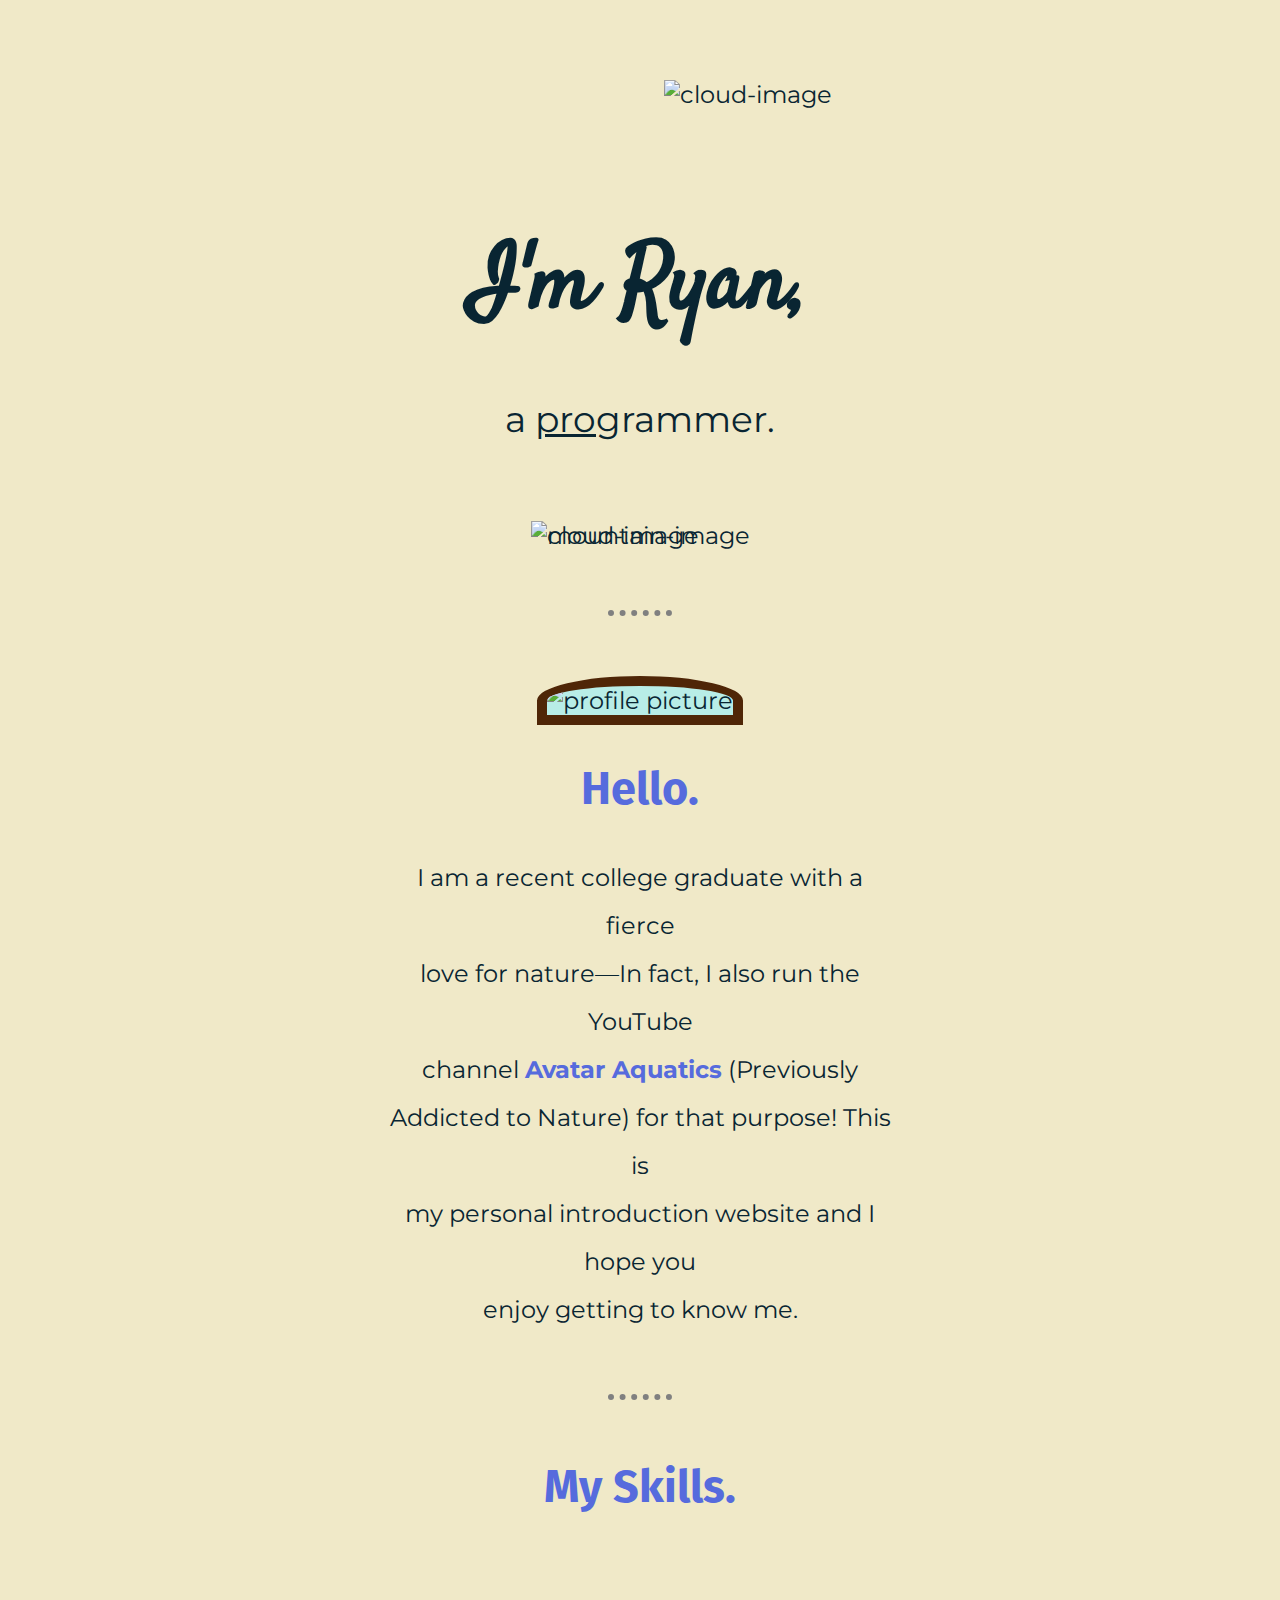
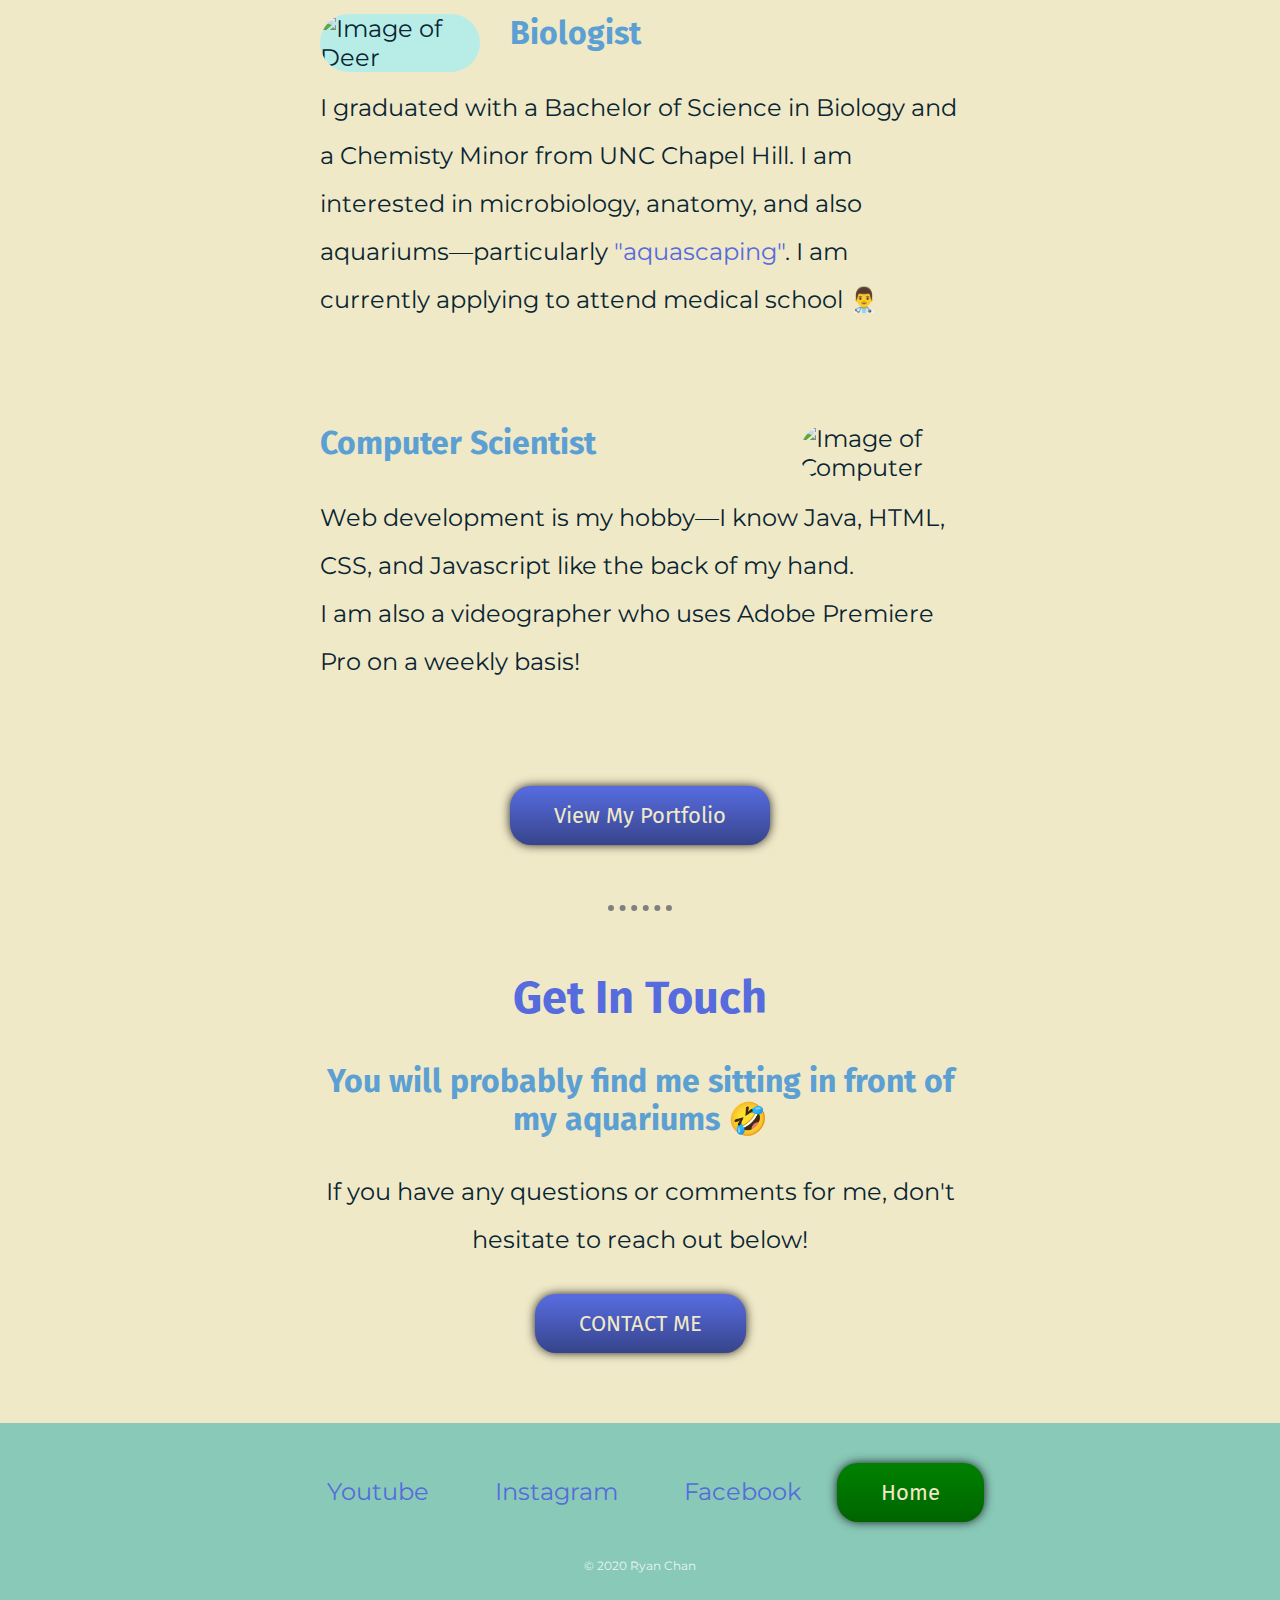
==== index.html @ ef62c0f1 "Button Fix" ====
<!DOCTYPE html>
<html lang="en" dir="ltr">

<head>
  <meta charset="utf-8">
  <title>Ryan Chan</title>
  <link rel="stylesheet" type="text/css" href="css/styles.css">
  <link rel="icon" href="favicon.png">
  <link href="https://fonts.googleapis.com/css2?family=Fira+Sans:ital,wght@0,500;1,500&family=Montserrat:wght@500&family=Satisfy&display=swap" rel="stylesheet">
</head>

<body>
  <div class="top-container">
    <img class="cloud0" src="images/cloud.png" alt="cloud-image">
    <h1 class="title-text">I'm Ryan,</h1>
    <p class="intro-text"><b>a <span><u>pro</u></span>grammer.</b></p>
    <img class="cloud1" src="images/cloud.png" alt="cloud-image">

    <img class="mountain" src="images/mountain.png" alt="mountain-image">
  </div>
  <hr>
  <div class="middle-container">
    <div class="profile">
      <img class="profile-picture" src="favicon.png" alt="profile picture">
      <h2>Hello.</h2>
      <p class="bio0">
        I am a recent college graduate with a fierce <br> love
        for nature—In fact, I also run the YouTube <br> channel <strong><a href="https://www.youtube.com/channel/UCK5QaE3bnbNl8uX6_U2tc0w">Avatar Aquatics</a></strong>
        (Previously Addicted to Nature) for that purpose! This is <br> my personal introduction
        website and I hope you <br> enjoy getting to know me.</p>
    </div>

    <hr>

    <div class="skills">
      <h2>My Skills.</h2>
      <div class="skill-row">
        <img class="deer-image" src="images/deer.png" alt="Image of Deer">
        <h3 class="skill-title">Biologist</h3>
        <p class="skill-description">I graduated with a Bachelor of Science in Biology and a Chemisty Minor from UNC Chapel Hill.
          I am interested in microbiology, anatomy, and also aquariums—particularly <a href="https://youtu.be/gyAILKcCHtk">"aquascaping"</a>.
          I am currently applying to attend medical school 👨‍⚕️</p>
      </div>
      <div class="skill-row">
        <img class="computer-image" src="images/computer.png" alt="Image of Computer">
        <h3 class="skill-title">Computer Scientist</h3>
        <p class="skill-description">Web development is my hobby—I know Java, HTML, CSS, and Javascript like the back of my hand. <br>
          I am also a videographer who uses Adobe Premiere Pro on a weekly basis!</p>
      </div>
      <a class="button" href="portfolio.html">View My Portfolio</a>
    </div>

    <hr>

    <div class="contact-me">

    </div>
      <h2>Get In Touch</h2>
      <h3 class="contact-me-subtitle" class="contact-me-message">You will probably find me sitting in front of my aquariums 🤣</h3>
      <p class="contact-me-message">If you have any questions or comments for me, don't hesitate to reach out below!</p>
      <a class="button" href="mailto:avataraquatics@gmail.com">CONTACT ME</a>
    </div>

  </div>


  <div class="bottom-container">
    <a class="footer-link" href="https://www.youtube.com/channel/UCK5QaE3bnbNl8uX6_U2tc0w?view_as=subscriber">Youtube</a>
    <a class="footer-link" href="https://www.instagram.com/ryancistrus/">Instagram</a>
    <a class="footer-link" href="https://www.facebook.com/ryan.chan.902">Facebook</a>
    <a class="home-button" href="index.html">Home</a>
    <p class="copyright">© 2020 Ryan Chan</p>
  </div>
</body>

</html>
---- css/styles.css ----
body {
  margin: 30px 0 0 0;
  background-color: #f0e9c8;
  font-family: 'Montserrat', sans-serif;
  color: #092532;
  text-align: center;
  font-size: 1.5rem;
}

h1 {
  font-family: 'Satisfy', cursive;
  font-size: 5.7rem;
  position: relative;
  margin-top: 100px;
}

h2 {
  color: #566bdd;
  font-size: 2.8125rem;
  font-family: 'Fira Sans', sans-serif;
}

h3 {
  color: #5ca0d3;
  font-size: 2rem;
  font-family: 'Fira Sans', sans-serif;
}

hr {
  /* background-color and style */
  border-width: 6px;
  border-style: none;
  border-top-style: dotted;
  border-color: gray;
  width: 5%;
  margin: 60px auto 60px auto;
}
p{
  line-height: 2;
}
a{
  color: #566bdd;
  text-decoration: none;
}
a:hover{
  color: #5ca0d3;

}
/******************CLASS STYLES**************/
.top-container {
  position: relative;
  padding-top: 50px;
  text-align: center;
  margin: 0;
}
.bio0{
  line-height: 2;
  text-align: center;
  width: 40%;
  margin: 30px auto 30px auto;
}
.cloud0 {
  position: absolute;
  right: 35%;
  top: 50px;
}

.cloud1 {
  position: absolute;
  margin-right: 30%;
}

.top-container {
  background-color: #f0e9c8;
  margin: 0;
}

.title-text {
  text-align: center;
  padding-top: 40px;
}

.intro-text {
  font-weight: lighter;
  line-height: 2;
  font-family: 'Montserrat', sans-serif;
  position: relative;
  bottom: 30px;
  text-align: center;
  font-size: 2.25rem;
}

.mountain {
  position: relative;
}

.profile-picture {
  width: 250px;
  height: 250px;
  border-radius: 50% 50% 0 0;
  border: solid 10px;
  background-color: #b8ede7;
  border-color: #4f2607;
}
.deer-image {
  float: left;
  background-color: #b8ede7;
  width: 25%;
  border-radius: 50px;
  margin-right: 30px;
}
.computer-image {
  float: right;
  width: 25%;
  border-radius: 50px;
  margin-left: 30px;
}
.middle-container {
  margin: 0 auto 70px auto;
}
.button {
	box-shadow: 0px 0px 11px -1px #000000;
	background:linear-gradient(to bottom, #566BDD 5%, #37448B 100%);
	background-color:#79bbff;
	border-radius:21px;
	display:inline-block;
	cursor:pointer;
	color:#F0E9C8;
	font-family: 'Fira Sans', sans-serif;
	font-size:22px;
	font-weight:normal;
	padding:16px 44px;
	text-decoration:none;
	/* text-shadow:3px 3px 11px #528ecc; */
}

.button:hover {
	background:linear-gradient(to bottom, #37448B 5%, #566BDD 100%);
	background-color:#000000;
}
.button:active {
	position:relative;
	top:1px;
}
.home-button{


    box-shadow: 0px 0px 11px -1px #000000;
  background:linear-gradient(to bottom, green 5%, darkgreen 100%);
  	background-color:lightgreen;
    border-radius:21px;
    display:inline-block;
    cursor:pointer;
    color:#F0E9C8;
    font-family: 'Fira Sans', sans-serif;
    font-size:22px;
    font-weight:normal;
    padding:16px 44px;
    text-decoration:none;
}
.home-button:hover{
  background-color:#000000;
  background:linear-gradient(to bottom, darkgreen 5%, green 100%);
  color:lightgreen;
}
.home-button:active {
	position:relative;
	top:1px;
}
.skill-row{
  margin: 100px auto 100px auto;
  width: 50%;
  text-align: left;
}
.skill-description{
  line-height: 2;
}

.contact-me-message{
  margin: 0 auto 30px auto;
  width: 50%;
  text-align: center;
}

.contact-me-subtitle{
  margin: 30px auto 30px auto;
  width: 50%;
  text-align: center;
  color: #5ca0d3;
}

.bottom-container {
  background-color: #89c9b8;
  padding: 40px 0 10px 0;
  margin: 30px 0 0 0;
  color: white;
}
.footer-link {
  text-decoration: none;
  margin: auto 30px auto 30px;
  color: #566bdd;
}
.copyright{
  font-size: .76rem;
  padding: 20px 0 20px 0;
  color: #EAF6F6;
}
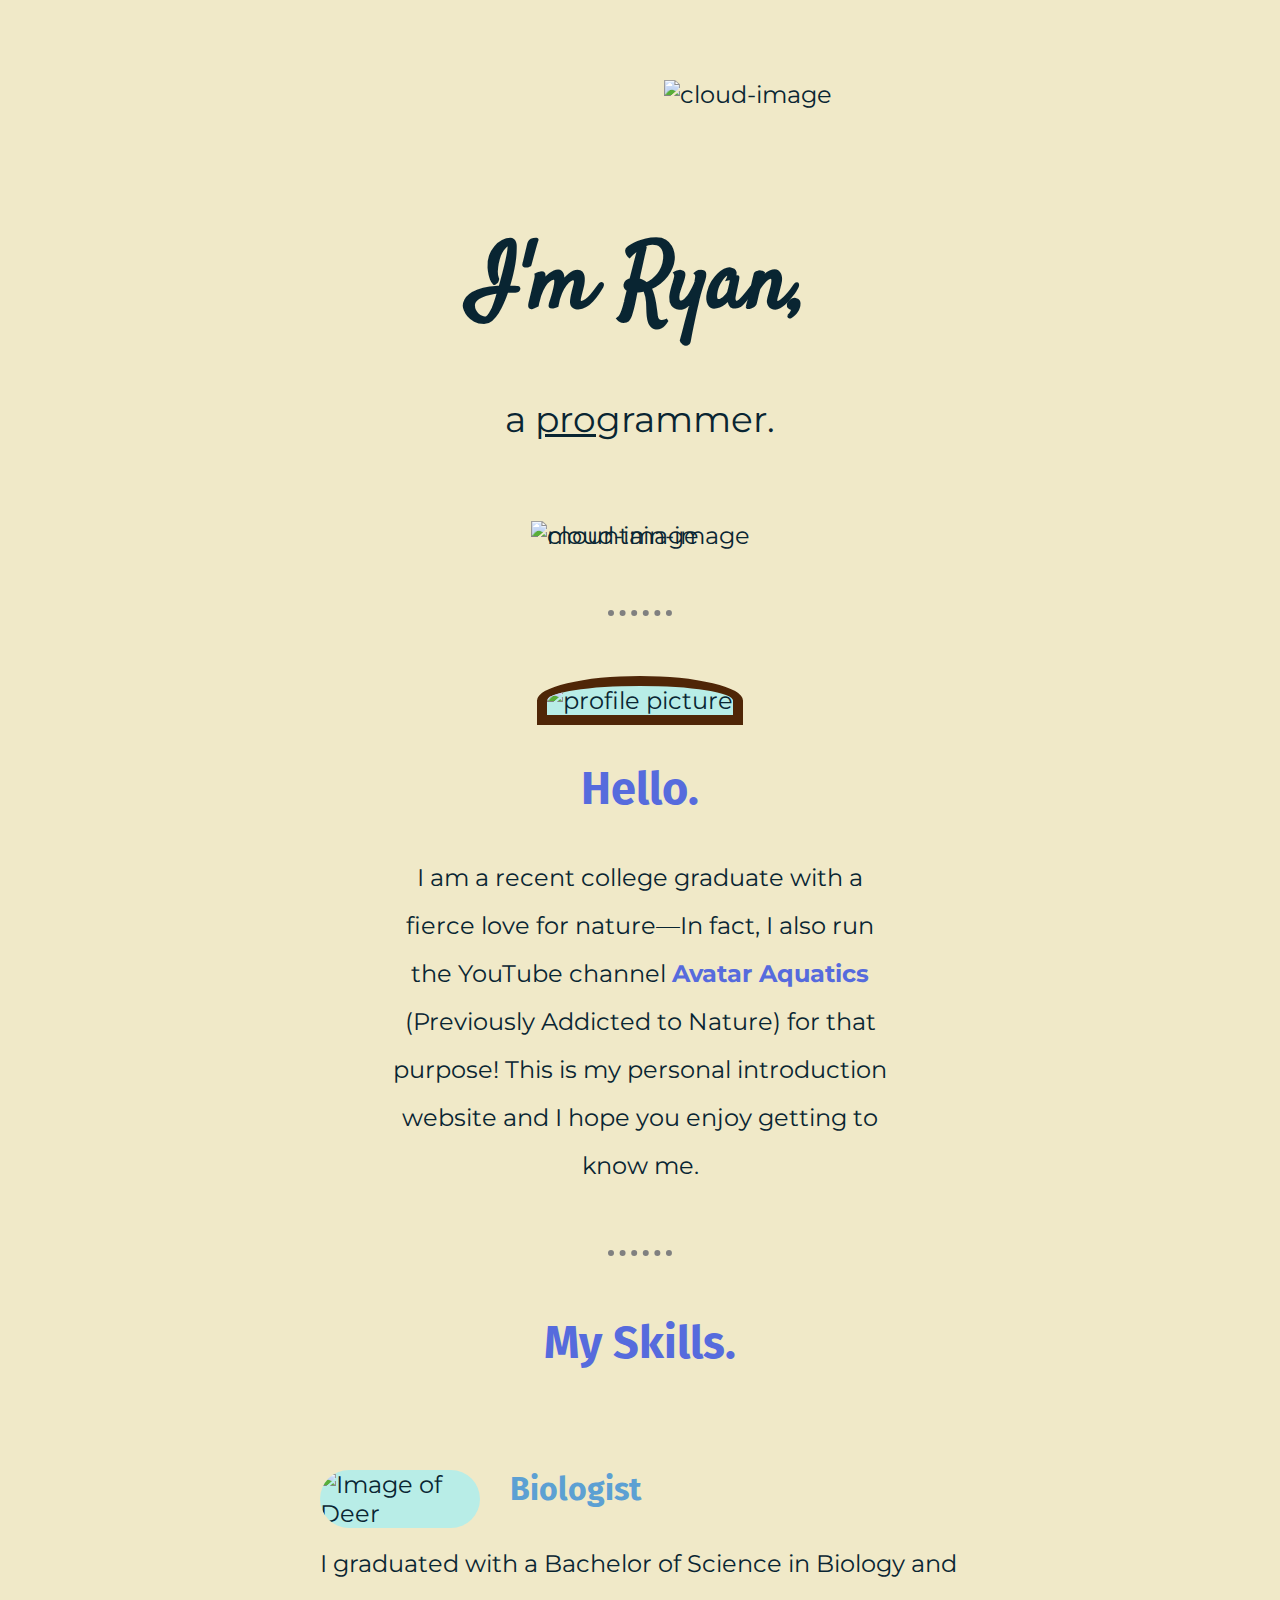
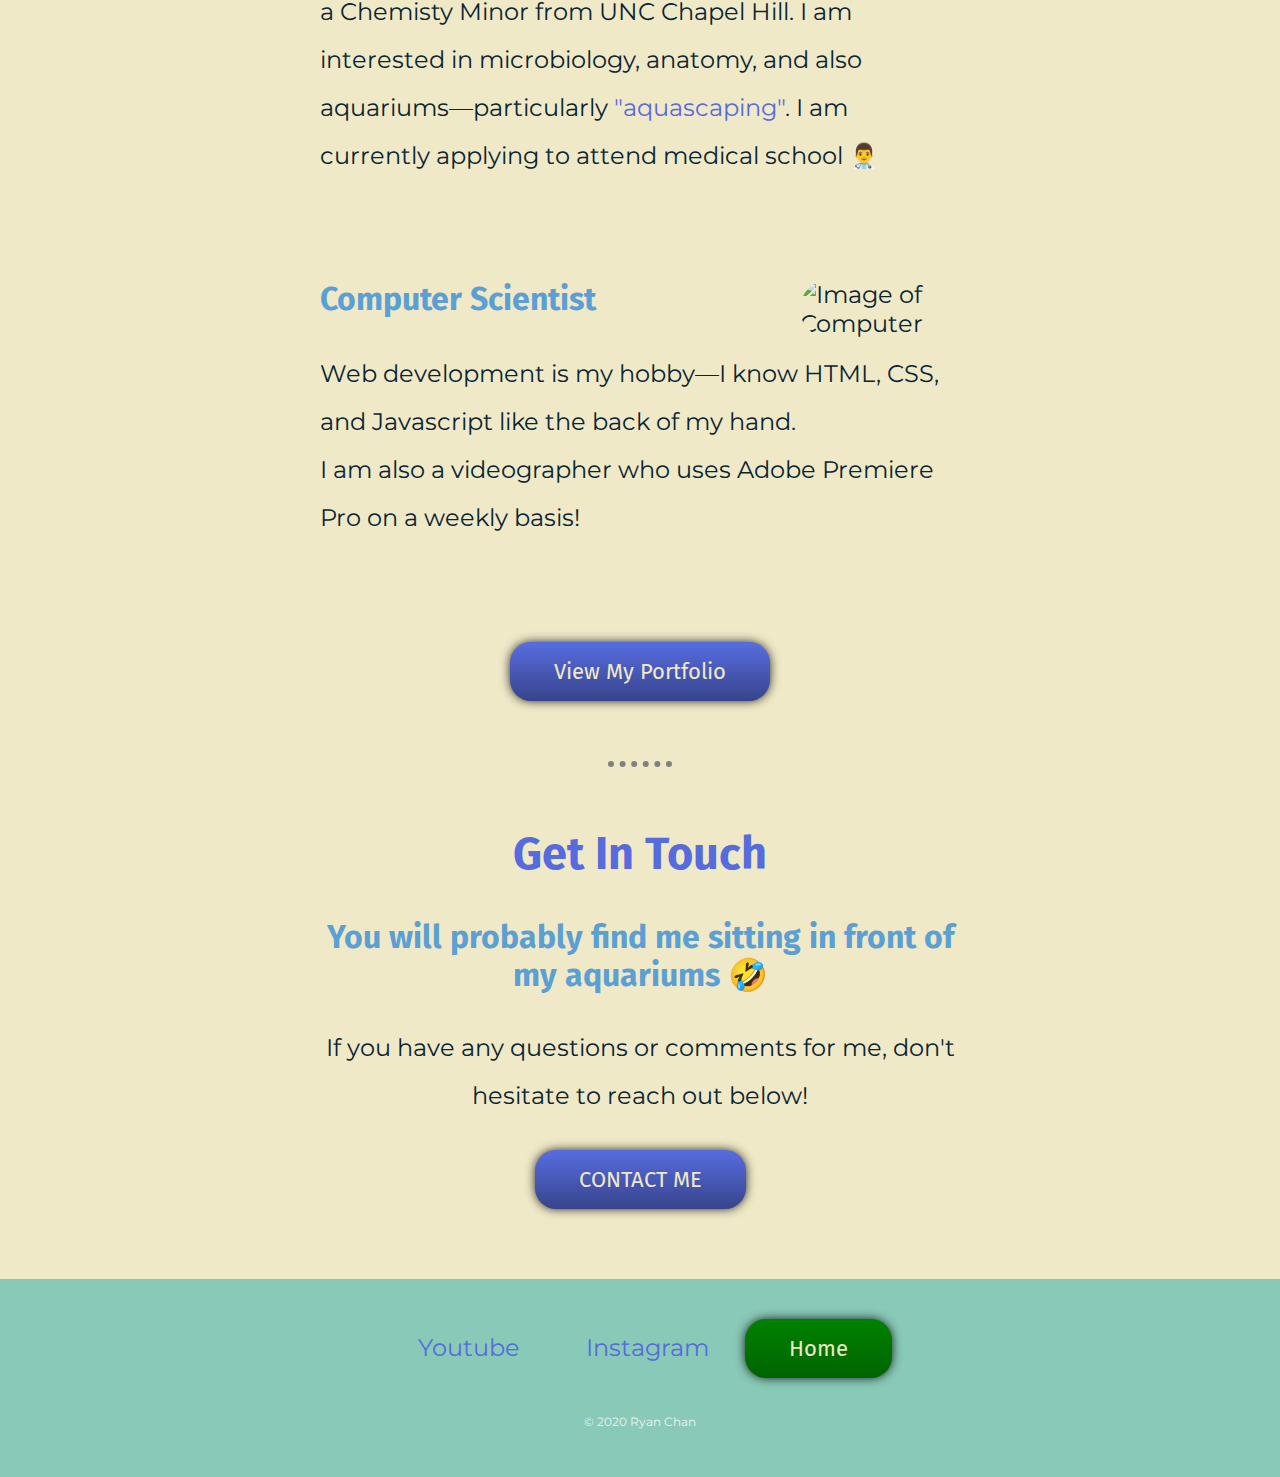
==== commit 7c64806b: "Added Dice game and styled LitReview" ====
--- a/index.html
+++ b/index.html
@@ -4,6 +4,7 @@
 <head>
   <meta charset="utf-8">
   <title>Ryan Chan</title>
+  <script src="https://kit.fontawesome.com/ae72c4af38.js" crossorigin="anonymous"></script>
   <link rel="stylesheet" type="text/css" href="css/styles.css">
   <link rel="icon" href="favicon.png">
   <link href="https://fonts.googleapis.com/css2?family=Fira+Sans:ital,wght@0,500;1,500&family=Montserrat:wght@500&family=Satisfy&display=swap" rel="stylesheet">
@@ -24,10 +25,10 @@
       <img class="profile-picture" src="favicon.png" alt="profile picture">
       <h2>Hello.</h2>
       <p class="bio0">
-        I am a recent college graduate with a fierce <br> love
-        for nature—In fact, I also run the YouTube <br> channel <strong><a href="https://www.youtube.com/channel/UCK5QaE3bnbNl8uX6_U2tc0w">Avatar Aquatics</a></strong>
-        (Previously Addicted to Nature) for that purpose! This is <br> my personal introduction
-        website and I hope you <br> enjoy getting to know me.</p>
+        I am a recent college graduate with a fierce love
+        for nature—In fact, I also run the YouTube channel <strong><a href="https://www.youtube.com/channel/UCK5QaE3bnbNl8uX6_U2tc0w">Avatar Aquatics</a></strong>
+        (Previously Addicted to Nature) for that purpose! This is my personal introduction
+        website and I hope you enjoy getting to know me.</p>
     </div>
 
     <hr>
@@ -44,7 +45,7 @@
       <div class="skill-row">
         <img class="computer-image" src="images/computer.png" alt="Image of Computer">
         <h3 class="skill-title">Computer Scientist</h3>
-        <p class="skill-description">Web development is my hobby—I know Java, HTML, CSS, and Javascript like the back of my hand. <br>
+        <p class="skill-description">Web development is my hobby—I know HTML, CSS, and Javascript like the back of my hand. <br>
           I am also a videographer who uses Adobe Premiere Pro on a weekly basis!</p>
       </div>
       <a class="button" href="portfolio.html">View My Portfolio</a>
@@ -65,9 +66,9 @@
 
 
   <div class="bottom-container">
-    <a class="footer-link" href="https://www.youtube.com/channel/UCK5QaE3bnbNl8uX6_U2tc0w?view_as=subscriber">Youtube</a>
-    <a class="footer-link" href="https://www.instagram.com/ryancistrus/">Instagram</a>
-    <a class="footer-link" href="https://www.facebook.com/ryan.chan.902">Facebook</a>
+    <a class="footer-link" href="https://www.youtube.com/channel/UCK5QaE3bnbNl8uX6_U2tc0w?view_as=subscriber"><i class="fab fa-youtube"></i> Youtube</a>
+    <a class="footer-link" href="https://www.instagram.com/ryancistrus/"><i class="fab fa-instagram"></i> Instagram</a>
+    <!-- <a class="footer-link" href="https://www.facebook.com/ryan.chan.902"><i class="fab fa-facebook-square"></i> Facebook</a> -->
     <a class="home-button" href="index.html">Home</a>
     <p class="copyright">© 2020 Ryan Chan</p>
   </div>
--- a/css/styles.css
+++ b/css/styles.css
@@ -109,12 +109,35 @@
   border-radius: 50px;
   margin-right: 30px;
 }
+/* .science-image{
+  float: left;
+  background-color: lightgreen;
+  width: 25%;
+  border-radius: 50px;
+  margin-right: 30px;
+} */
+.portfolio-left-align-image{
+  float: left;
+  background-color: lightgreen;
+  width: 25%;
+  border-radius: 50px;
+  margin-right: 30px;
+}
 .computer-image {
   float: right;
   width: 25%;
   border-radius: 50px;
   margin-left: 30px;
 }
+
+.portfolio-right-align-image {
+  float: right;
+  width: 25%;
+  border-radius: 50px;
+  margin-left: 30px;
+  background-color: lightpink;
+}
+
 .middle-container {
   margin: 0 auto 70px auto;
 }
@@ -143,10 +166,8 @@
 	top:1px;
 }
 .home-button{
-
-
     box-shadow: 0px 0px 11px -1px #000000;
-  background:linear-gradient(to bottom, green 5%, darkgreen 100%);
+    background:linear-gradient(to bottom, green 5%, darkgreen 100%);
   	background-color:lightgreen;
     border-radius:21px;
     display:inline-block;
@@ -195,11 +216,15 @@
   margin: 30px 0 0 0;
   color: white;
 }
+
 .footer-link {
   text-decoration: none;
   margin: auto 30px auto 30px;
   color: #566bdd;
 }
+.footer-link:hover {
+  color: white;
+}
 .copyright{
   font-size: .76rem;
   padding: 20px 0 20px 0;
